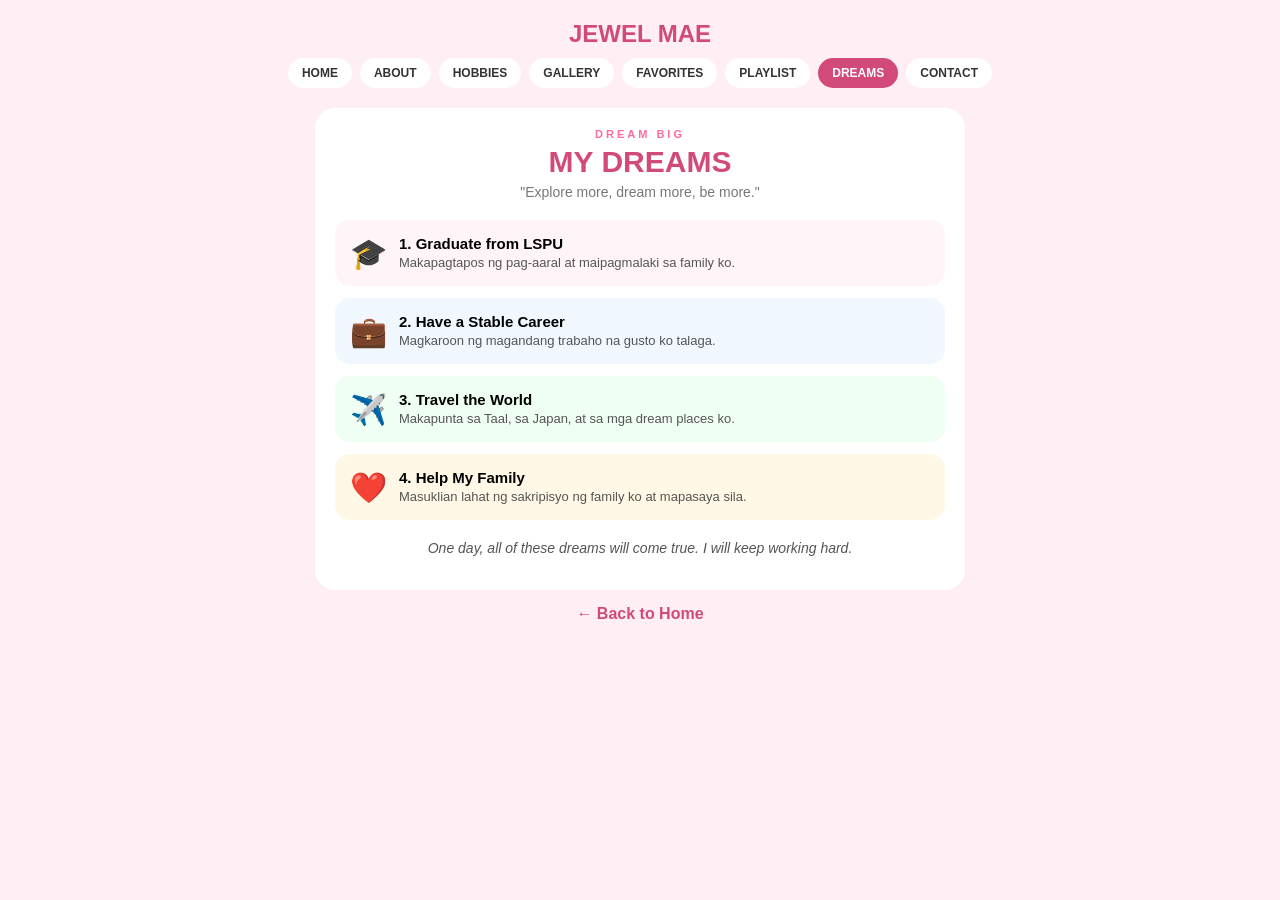
==== dreams.html @ 71144e02 "Add files via upload" ====
<!DOCTYPE html>
<html lang="en">
<head>
<meta charset="UTF-8">
<meta name="viewport" content="width=device-width, initial-scale=1.0">
<title>My Dreams - Jewel Mae</title>
</head>
<body style="background:#ffeef3; font-family:Arial; padding:15px; text-align:center; margin:0; box-sizing:border-box; overflow-x:hidden;">

<h2 style="color:#d14a7a; margin:5px;">JEWEL MAE</h2>

<div style="display:flex; gap:8px; flex-wrap:wrap; justify-content:center; margin:10px 0 20px;">
  <a href="index.html" style="background:#fff; color:#333; text-decoration:none; font-size:12px; font-weight:bold; padding:8px 14px; border-radius:20px;">HOME</a>
  <a href="about.html" style="background:#fff; color:#333; text-decoration:none; font-size:12px; font-weight:bold; padding:8px 14px; border-radius:20px;">ABOUT</a>
  <a href="hobbies.html" style="background:#fff; color:#333; text-decoration:none; font-size:12px; font-weight:bold; padding:8px 14px; border-radius:20px;">HOBBIES</a>
  <a href="gallery.html" style="background:#fff; color:#333; text-decoration:none; font-size:12px; font-weight:bold; padding:8px 14px; border-radius:20px;">GALLERY</a>
  <a href="favorites.html" style="background:#fff; color:#333; text-decoration:none; font-size:12px; font-weight:bold; padding:8px 14px; border-radius:20px;">FAVORITES</a>
  <a href="playlist.html" style="background:#fff; color:#333; text-decoration:none; font-size:12px; font-weight:bold; padding:8px 14px; border-radius:20px;">PLAYLIST</a>
  <a href="dreams.html" style="background:#d14a7a; color:#fff; text-decoration:none; font-size:12px; font-weight:bold; padding:8px 14px; border-radius:20px;">DREAMS</a>
  <a href="contact.html" style="background:#fff; color:#333; text-decoration:none; font-size:12px; font-weight:bold; padding:8px 14px; border-radius:20px;">CONTACT</a>
</div>

<div style="background:#fff; border-radius:20px; padding:20px; max-width:650px; margin:0 auto; text-align:left; box-sizing:border-box; width:100%;">
  <p style="text-align:center; font-size:11px; letter-spacing:3px; color:#ff6b9d; font-weight:bold; margin:0;">DREAM BIG</p>
  <h1 style="text-align:center; color:#d14a7a; font-size:30px; margin:5px 0 5px;">MY DREAMS</h1>
  <p style="text-align:center; color:#777; font-size:14px; margin:0 0 20px;">"Explore more, dream more, be more."</p>

  <div style="display:flex; gap:12px; background:#fff5f8; padding:15px; border-radius:15px; margin-bottom:12px; align-items:center;">
    <span style="font-size:30px; flex-shrink:0;">🎓</span>
    <div><b style="font-size:15px;">1. Graduate from LSPU</b><br><span style="font-size:13px; color:#555;">Makapagtapos ng pag-aaral at maipagmalaki sa family ko.</span></div>
  </div>

  <div style="display:flex; gap:12px; background:#f0f7ff; padding:15px; border-radius:15px; margin-bottom:12px; align-items:center;">
    <span style="font-size:30px; flex-shrink:0;">💼</span>
    <div><b style="font-size:15px;">2. Have a Stable Career</b><br><span style="font-size:13px; color:#555;">Magkaroon ng magandang trabaho na gusto ko talaga.</span></div>
  </div>

  <div style="display:flex; gap:12px; background:#f0fff4; padding:15px; border-radius:15px; margin-bottom:12px; align-items:center;">
    <span style="font-size:30px; flex-shrink:0;">✈️</span>
    <div><b style="font-size:15px;">3. Travel the World</b><br><span style="font-size:13px; color:#555;">Makapunta sa Taal, sa Japan, at sa mga dream places ko.</span></div>
  </div>

  <div style="display:flex; gap:12px; background:#fff8e6; padding:15px; border-radius:15px; margin-bottom:12px; align-items:center;">
    <span style="font-size:30px; flex-shrink:0;">❤️</span>
    <div><b style="font-size:15px;">4. Help My Family</b><br><span style="font-size:13px; color:#555;">Masuklian lahat ng sakripisyo ng family ko at mapasaya sila.</span></div>
  </div>

  <p style="text-align:center; margin-top:20px; font-size:14px; font-style:italic; color:#555;">One day, all of these dreams will come true. I will keep working hard.</p>
</div>

<p style="margin-top:15px;"><a href="index.html" style="color:#d14a7a; font-weight:bold; text-decoration:none;">← Back to Home</a></p>

</body>
</html>
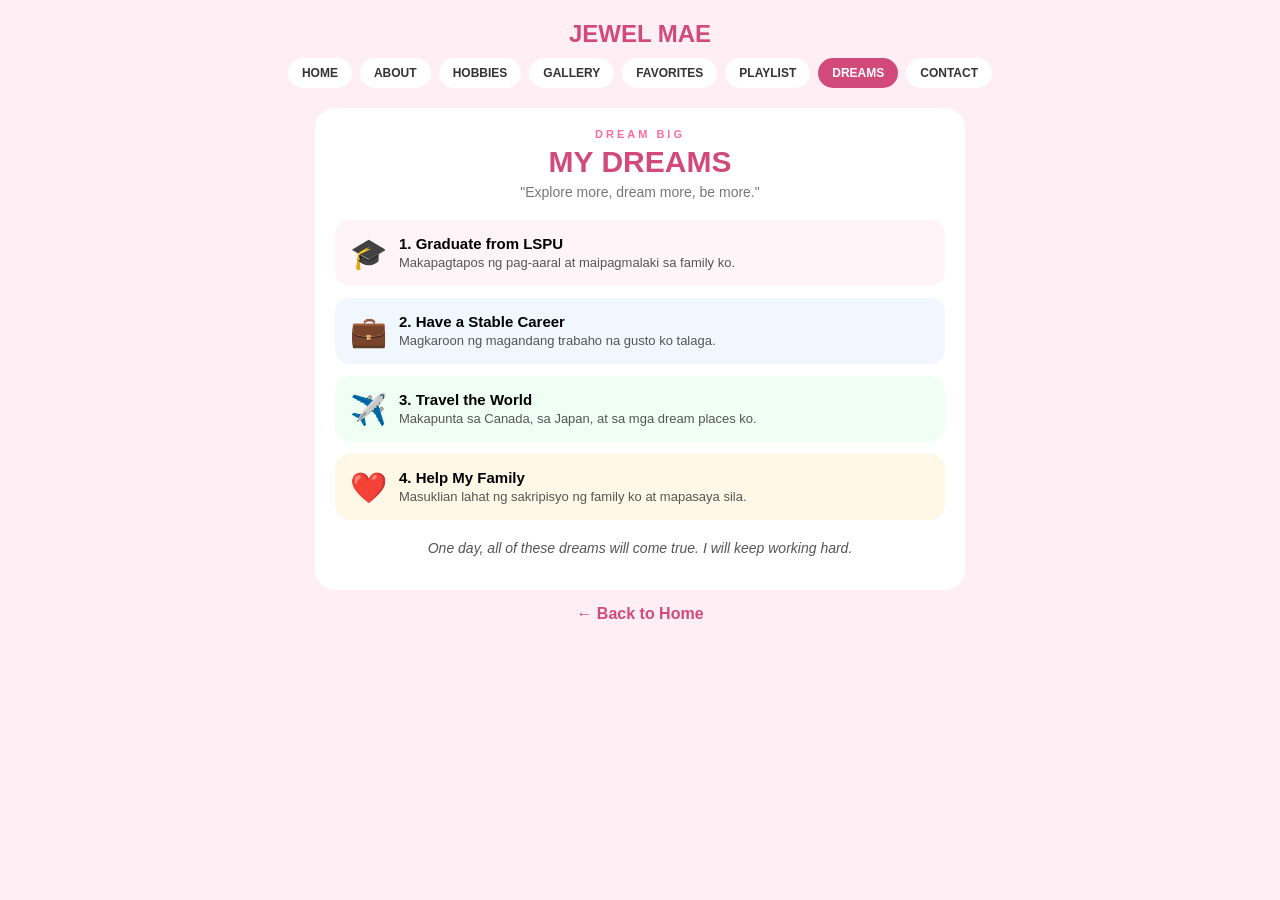
==== commit ccd81100: "Update dreams.html" ====
--- a/dreams.html
+++ b/dreams.html
@@ -37,7 +37,7 @@
 
   <div style="display:flex; gap:12px; background:#f0fff4; padding:15px; border-radius:15px; margin-bottom:12px; align-items:center;">
     <span style="font-size:30px; flex-shrink:0;">✈️</span>
-    <div><b style="font-size:15px;">3. Travel the World</b><br><span style="font-size:13px; color:#555;">Makapunta sa Taal, sa Japan, at sa mga dream places ko.</span></div>
+    <div><b style="font-size:15px;">3. Travel the World</b><br><span style="font-size:13px; color:#555;">Makapunta sa Canada, sa Japan, at sa mga dream places ko.</span></div>
   </div>
 
   <div style="display:flex; gap:12px; background:#fff8e6; padding:15px; border-radius:15px; margin-bottom:12px; align-items:center;">
@@ -51,4 +51,4 @@
 <p style="margin-top:15px;"><a href="index.html" style="color:#d14a7a; font-weight:bold; text-decoration:none;">← Back to Home</a></p>
 
 </body>
-</html>+</html>
